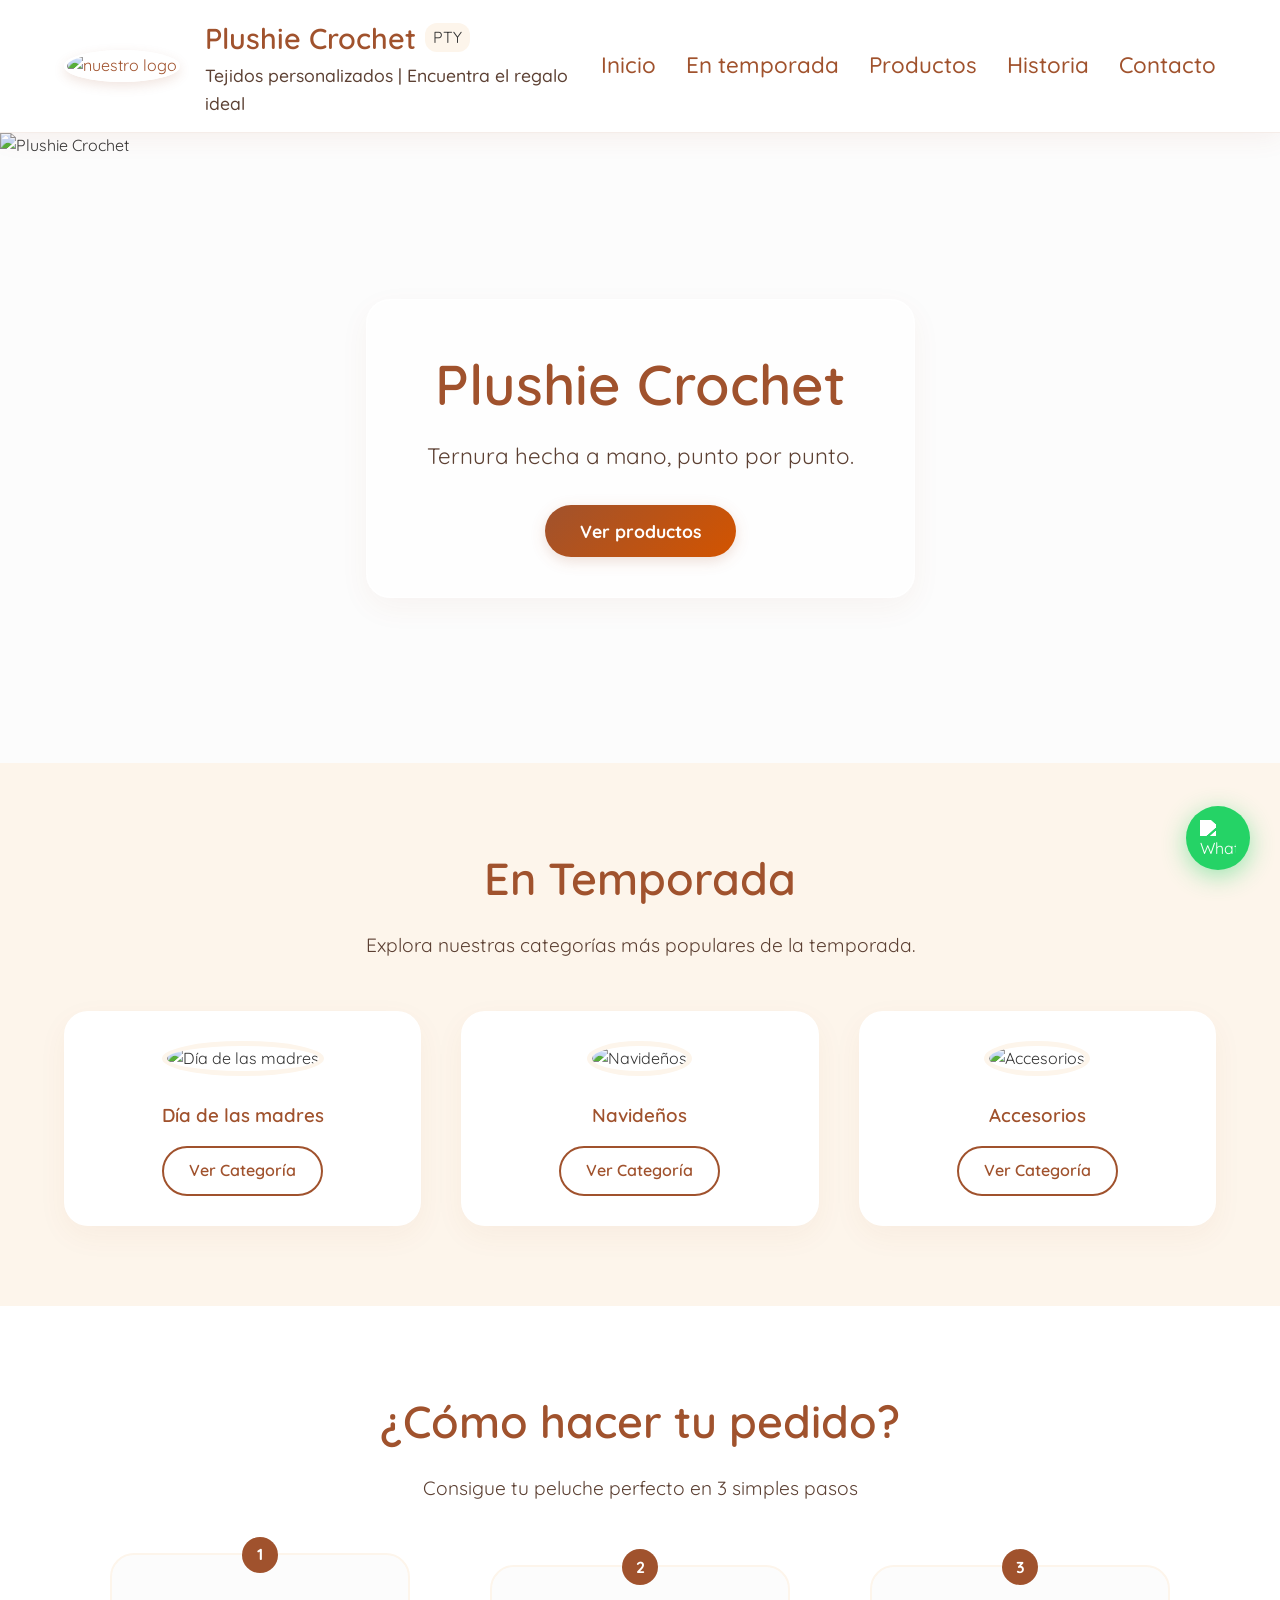
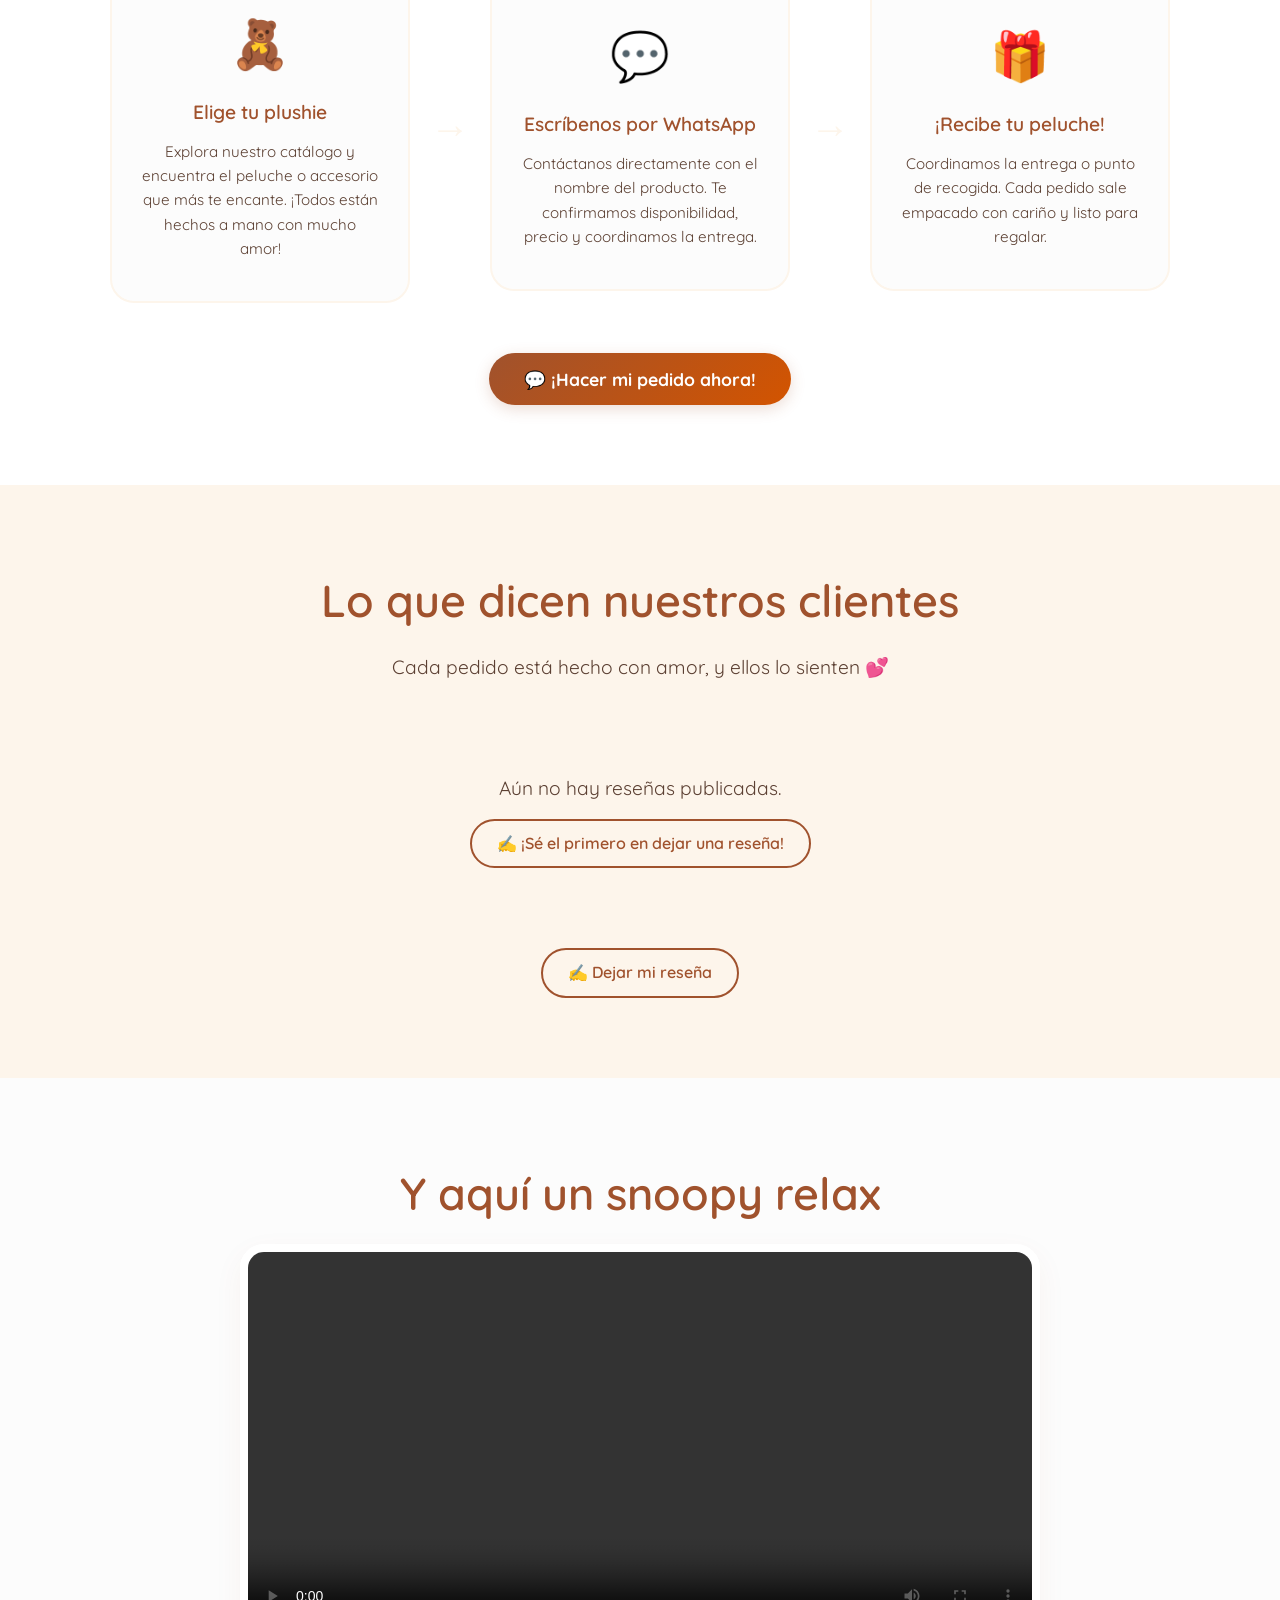
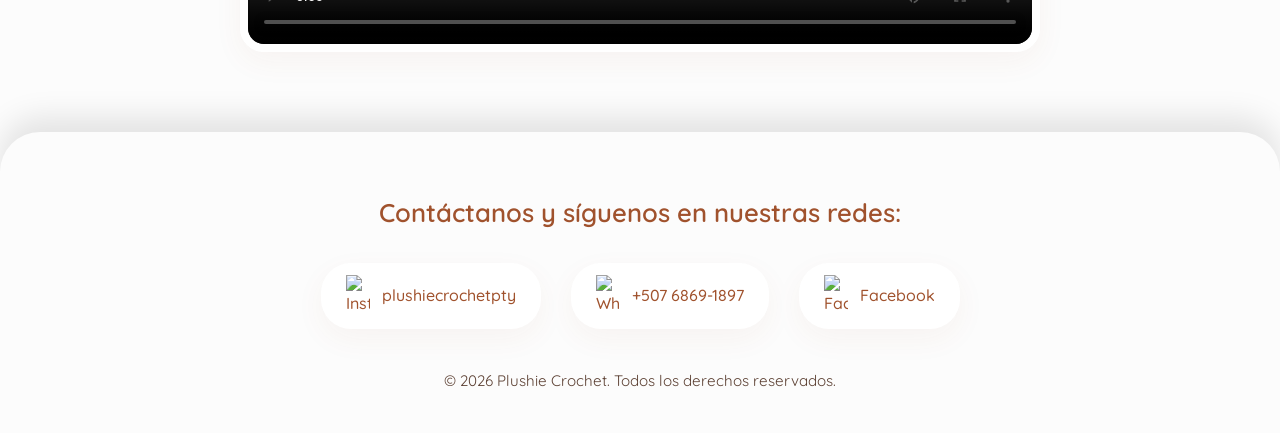
==== index.html @ fe8a3f55 "Add files via upload" ====
<!DOCTYPE html>
<html lang="es">
<head>
  <meta charset="UTF-8">
  <meta name="viewport" content="width=device-width, initial-scale=1.0">
  <title>Home | Plushie Crochet</title>
  <link rel="icon" href="img/logonew.png" type="image/png">
  
  <link rel="preconnect" href="https://fonts.googleapis.com">
  <link rel="preconnect" href="https://fonts.gstatic.com" crossorigin>
  <link href="https://fonts.googleapis.com/css2?family=Poppins:wght@400;500;600;700&display=swap" rel="stylesheet">
  
  <link rel="stylesheet" href="styles.css">
  <script src="components.js"></script>
</head>
<body>
  <script>renderHeader();</script>

  <div class="hero fade-in">
    <img src="img/hero.png" alt="Plushie Crochet" class="hero-img">
    <div class="hero-overlay">
      <h1>Plushie Crochet</h1>
      <p>Ternura hecha a mano, punto por punto.</p>
      <a href="/productos" class="btn-primary">Ver productos</a>
    </div>
  </div>

  <!-- Sección En Temporada -->
  <article class="section section-warm">
    <h2 class="section-title fade-in">En Temporada</h2>
    <p class="section-subtitle fade-in">Explora nuestras categorías más populares de la temporada.</p>

    <div class="category-grid" id="index-temporada-grid">
      <!-- Se cargarán dinámicamente desde productos.json -->
      <div style="text-align:center; padding:20px; color:var(--text-light); grid-column:1/-1;">Cargando temporadas...</div>
    </div>
  </article>

  <!-- ¿Cómo funciona el pedido? -->
  <section class="section how-it-works fade-in">
    <h2 class="section-title">¿Cómo hacer tu pedido?</h2>
    <p class="section-subtitle">Consigue tu peluche perfecto en 3 simples pasos</p>
    <div class="steps-grid">
      <div class="step-card">
        <div class="step-number">1</div>
        <div class="step-icon">🧸</div>
        <h3>Elige tu plushie</h3>
        <p>Explora nuestro catálogo y encuentra el peluche o accesorio que más te encante. ¡Todos están hechos a mano con mucho amor!</p>
      </div>
      <div class="step-connector">→</div>
      <div class="step-card">
        <div class="step-number">2</div>
        <div class="step-icon">💬</div>
        <h3>Escríbenos por WhatsApp</h3>
        <p>Contáctanos directamente con el nombre del producto. Te confirmamos disponibilidad, precio y coordinamos la entrega.</p>
      </div>
      <div class="step-connector">→</div>
      <div class="step-card">
        <div class="step-number">3</div>
        <div class="step-icon">🎁</div>
        <h3>¡Recibe tu peluche!</h3>
        <p>Coordinamos la entrega o punto de recogida. Cada pedido sale empacado con cariño y listo para regalar.</p>
      </div>
    </div>
    <div style="text-align: center; margin-top: 50px;">
      <a href="https://wa.me/50768691897" class="btn-primary" target="_blank" rel="noopener noreferrer">
        💬 ¡Hacer mi pedido ahora!
      </a>
    </div>
  </section>

  <!-- Reseñas de Clientes -->
  <section class="section section-warm fade-in">
    <h2 class="section-title">Lo que dicen nuestros clientes</h2>
    <p class="section-subtitle">Cada pedido está hecho con amor, y ellos lo sienten 💕</p>
    <div class="testimonials-grid" id="testimonials-grid">
      <!-- Se cargan dinámicamente -->
      <div style="text-align:center; color:var(--secondary-color); padding:30px; grid-column:1/-1;">Cargando reseñas...</div>
    </div>
    <div style="text-align:center; margin-top:40px;">
      <a href="/contacto" class="btn-outline">✍️ Dejar mi reseña</a>
    </div>
  </section>

  <section class="section fade-in">
    <h2 class="section-title">Y aquí un snoopy relax</h2>
    <div class="video-container">
      <video src="img/videosnoopy.mp4" controls style="width: 100%; display: block;"></video>
    </div>
  </section>

  <script>renderFooter();</script>

  <script>
    // Cargar reseñas desde la API
    fetch('api_publico.php?action=get_resenas')
      .then(r => r.json())
      .then(res => {
        const grid = document.getElementById('testimonials-grid');
        if (!res.success || res.data.length === 0) {
          grid.innerHTML = `
            <div style="text-align:center; color:var(--secondary-color); padding:30px; grid-column:1/-1;">
              ¡Sé el primero en dejar tu reseña! 
              <a href="/contacto" style="color:var(--primary-color); font-weight:600;">Ir a Contacto →</a>
            </div>`;
          return;
        }
        grid.innerHTML = res.data.map(r => {
          const stars = '⭐'.repeat(r.estrellas);
          const inicial = r.nombre.charAt(0).toUpperCase();
          return `
            <div class="testimonial-card">
              <div class="stars">${stars}</div>
              <p class="testimonial-text">"${r.comentario}"</p>
              <div class="testimonial-author">
                <div class="author-avatar">${inicial}</div>
                <div>
                  <strong>${r.nombre}</strong>
                  <span>${r.fecha || ''}</span>
                </div>
              </div>
            </div>`;
        }).join('');
      })
      .catch(() => {
        document.getElementById('testimonials-grid').innerHTML = `
          <div style="text-align:center; color:var(--secondary-color); padding:40px; grid-column:1/-1;">
            <p style="font-size:1.2rem; margin-bottom:15px;">Aún no hay reseñas publicadas.</p>
            <a href="/contacto" class="btn-outline">✍️ ¡Sé el primero en dejar una reseña!</a>
          </div>`;
      });

    // Cargar categorías En Temporada dinámicamente
    fetch('productos.json')
      .then(r => r.json())
      .then(data => {
        const grid = document.getElementById('index-temporada-grid');
        let visibles = [];
        if (data.categorias_entemporada) {
          visibles = data.categorias_entemporada.filter(cat => cat.mostrar_en_inicio !== false);
        }

        if (visibles.length > 0) {
          grid.innerHTML = visibles.map(cat => `
            <div class="category-card fade-in">
              <img src="${cat.imagen || 'img/navidad.jpg'}" alt="${cat.titulo}" class="category-img">
              <h3 style="margin-bottom: 15px;">${cat.titulo}</h3>
              <a href="/entemporada?season=${cat.id}" class="btn-outline">Ver Categoría</a>
            </div>
          `).join('');
        } else {
          grid.innerHTML = '<div style="text-align:center; padding:20px; color:var(--text-light); grid-column:1/-1;">No hay categorías disponibles por ahora.</div>';
        }
      })
      .catch(err => console.error("Error cargando categorías:", err));
  </script>
</body>
</html>
---- styles.css ----
@import url('https://fonts.googleapis.com/css2?family=Quicksand:wght@400;500;600;700&display=swap');

:root {
  --primary-color: #A0522D;
  --primary-gradient: linear-gradient(135deg, #A0522D 0%, #d35400 100%);
  --secondary-color: #5C4033;
  --bg-main: #fcfcfc;
  --bg-warm: #fdf5eb;
  --bg-card: #ffffff;
  --text-main: #333333;
  --font-main: 'Quicksand', sans-serif;
  --border-radius-lg: 24px;
  --border-radius-md: 16px;
  --shadow-soft: 0 10px 30px rgba(160, 82, 45, 0.05);
  --shadow-hover: 0 15px 40px rgba(160, 82, 45, 0.15);
  --transition-speed: 0.3s;
}

* {
  margin: 0;
  padding: 0;
  box-sizing: border-box;
}

body {
  font-family: var(--font-main);
  background-color: var(--bg-main);
  color: var(--text-main);
  line-height: 1.6;
  overflow-x: hidden;
}

h1, h2, h3, h4, h5, h6 {
  color: var(--primary-color);
  font-weight: 600;
}

a {
  text-decoration: none;
  color: var(--primary-color);
  transition: all var(--transition-speed) ease;
}

a:hover {
  color: var(--secondary-color);
}

/* Animaciones */
@keyframes fadeInUp {
  from { opacity: 0; transform: translateY(20px); }
  to { opacity: 1; transform: translateY(0); }
}

.fade-in {
  animation: fadeInUp 0.8s ease-out forwards;
}

/* Header */
.header {
  display: flex;
  align-items: center;
  padding: 15px 5%;
  background: rgba(255, 255, 255, 0.95);
  backdrop-filter: blur(12px);
  -webkit-backdrop-filter: blur(12px);
  position: sticky;
  top: 0;
  z-index: 1000;
  box-shadow: 0 4px 25px rgba(160, 82, 45, 0.08);
  border-bottom: 1px solid rgba(160, 82, 45, 0.1);
  flex-wrap: wrap;
}

.header-logo {
  width: 90px;
  height: 90px;
  object-fit: cover;
  border-radius: 50%;
  margin-right: 25px;
  box-shadow: 0 4px 12px rgba(160, 82, 45, 0.15);
  border: 3px solid white;
  transition: transform var(--transition-speed) ease, box-shadow var(--transition-speed) ease;
}

.header-logo:hover {
  transform: scale(1.05) rotate(-2deg);
  box-shadow: 0 6px 15px rgba(160, 82, 45, 0.25);
}

.header-text {
  flex: 1;
}

.header-title {
  margin: 0;
  font-size: 1.8rem;
  display: inline-block;
  color: var(--primary-color);
}

.header-subtitle {
  margin: 0;
  font-size: 1rem;
  display: inline-block;
  vertical-align: super;
  background: var(--bg-warm);
  padding: 2px 8px;
  border-radius: 12px;
  margin-left: 5px;
}

.header-desc {
  margin: 0;
  font-size: 1.1rem;
  color: var(--secondary-color);
  font-weight: 500;
}

/* Menu */
.menu-button {
  display: none;
  font-size: 1.8rem;
  background: none;
  border: none;
  color: var(--primary-color);
  cursor: pointer;
}

.nav-links {
  margin-left: auto;
}

.nav-menu {
  display: flex;
  gap: 30px;
}

.nav-menu a {
  font-size: 1.4rem;
  font-weight: 500;
  position: relative;
  padding: 5px 0;
}

.nav-menu a::after {
  content: '';
  position: absolute;
  width: 0;
  height: 2px;
  bottom: 0;
  left: 0;
  background-color: var(--primary-color);
  transition: width 0.3s ease;
}

.nav-menu a:hover::after {
  width: 100%;
}

@media (max-width: 992px) {
  .menu-button { display: block; }
  .nav-links {
    width: 100%;
    display: none;
    padding-top: 15px;
  }
  .nav-links.show { display: block; animation: fadeInUp 0.3s; }
  .nav-menu {
    flex-direction: column;
    gap: 15px;
    align-items: center;
  }
}

/* Hero Section */
.hero {
  position: relative;
  height: 70vh;
  min-height: 500px;
  display: flex;
  align-items: center;
  justify-content: center;
  overflow: hidden;
}

.hero-img {
  position: absolute;
  width: 100%;
  height: 100%;
  object-fit: cover;
  z-index: 1;
}

.hero-overlay {
  position: relative;
  z-index: 2;
  background: rgba(255, 255, 255, 0.75);
  backdrop-filter: blur(12px);
  -webkit-backdrop-filter: blur(12px);
  padding: 40px 60px;
  border-radius: var(--border-radius-lg);
  text-align: center;
  box-shadow: var(--shadow-soft);
  transform: translateY(20px);
  animation: fadeInUp 1s ease forwards;
  border: 1px solid rgba(255,255,255,0.4);
}

.hero-overlay h1 { font-size: 3.5rem; margin-bottom: 10px; }
.hero-overlay p { font-size: 1.4rem; color: var(--secondary-color); margin-bottom: 30px; }

/* Botones */
.btn-primary, .btn {
  display: inline-block;
  padding: 12px 35px;
  background: var(--primary-gradient);
  color: white;
  font-size: 1.1rem;
  font-weight: 700;
  border-radius: 50px;
  border: none;
  cursor: pointer;
  transition: all var(--transition-speed) cubic-bezier(0.25, 0.8, 0.25, 1);
  box-shadow: 0 4px 15px rgba(160, 82, 45, 0.2);
}

.btn-primary:hover, .btn:hover {
  transform: translateY(-4px);
  box-shadow: 0 10px 25px rgba(160, 82, 45, 0.35);
  color: white;
}

.btn-primary:active, .btn:active {
  transform: translateY(1px);
  box-shadow: 0 2px 10px rgba(160, 82, 45, 0.2);
}

.btn-outline {
  display: inline-block;
  padding: 10px 25px;
  border: 2px solid var(--primary-color);
  color: var(--primary-color);
  font-weight: 600;
  border-radius: 50px;
  background: transparent;
  cursor: pointer;
  transition: all var(--transition-speed);
}

.btn-outline:hover {
  background: var(--primary-gradient);
  border-color: transparent;
  color: white;
  transform: translateY(-3px);
  box-shadow: 0 8px 20px rgba(160, 82, 45, 0.2);
}

.btn-outline:active {
  transform: translateY(0);
}

/* Secciones Generales */
.section {
  padding: 80px 5%;
}

.section-wide {
  padding-left: 2%;
  padding-right: 2%;
}

.section-warm {
  background-color: var(--bg-warm);
}

.section-title {
  text-align: center;
  font-size: 2.8rem;
  margin-bottom: 15px;
}

.section-subtitle {
  text-align: center;
  font-size: 1.2rem;
  color: var(--secondary-color);
  margin-bottom: 50px;
  max-width: 700px;
  margin-inline: auto;
}

/* Títulos elegantes para temporadas */
.season-header {
  display: flex;
  align-items: center;
  justify-content: center;
  gap: 15px;
  margin-bottom: 40px;
  margin-top: 20px;
}

.season-header-img {
  width: 60px;
  height: 60px;
  border-radius: 50%;
  object-fit: cover;
  border: 3px solid var(--primary-color);
  box-shadow: 0 4px 10px rgba(0,0,0,0.1);
}

.season-header-title {
  font-size: 2rem;
  color: var(--text-color);
  margin: 0;
  font-weight: 600;
  background: linear-gradient(45deg, var(--primary-color), var(--secondary-color));
  -webkit-background-clip: text;
  background-clip: text;
  -webkit-text-fill-color: transparent;
  text-shadow: 2px 2px 4px rgba(0,0,0,0.05);
}

/* Grid de Categorías (Index) */
.category-grid {
  display: grid;
  grid-template-columns: repeat(auto-fit, minmax(280px, 1fr));
  gap: 40px;
  max-width: 1200px;
  margin: 0 auto;
}

.category-card {
  text-align: center;
  background: var(--bg-card);
  padding: 30px;
  border-radius: var(--border-radius-lg);
  box-shadow: var(--shadow-soft);
  transition: transform var(--transition-speed), box-shadow var(--transition-speed);
}

.category-card:hover {
  transform: translateY(-10px);
  box-shadow: var(--shadow-hover);
}

.category-img {
  width: 220px;
  height: 220px;
  border-radius: 50%;
  object-fit: cover;
  margin-bottom: 25px;
  border: 5px solid var(--bg-warm);
  transition: transform 0.4s ease;
}

.category-card:hover .category-img {
  transform: scale(1.08);
}

/* Video */
.video-container {
  max-width: 800px;
  margin: 0 auto;
  border-radius: var(--border-radius-lg);
  overflow: hidden;
  box-shadow: var(--shadow-soft);
  border: 8px solid white;
}

/* Layout de Productos */
.productos-layout {
  display: flex;
  gap: 40px;
  max-width: 1800px;
  margin: 0 auto;
}

.sidebar {
  flex: 1;
  min-width: 280px;
  background: var(--bg-card);
  padding: 35px;
  border-radius: var(--border-radius-lg);
  box-shadow: var(--shadow-soft);
  position: sticky;
  top: 100px;
  height: fit-content;
}

.sidebar h3 {
  font-size: 1.6rem;
  margin-bottom: 25px;
  padding-bottom: 15px;
  border-bottom: 2px solid var(--bg-warm);
}

.sidebar ul { list-style: none; }
.sidebar li { margin-bottom: 12px; }
.sidebar a {
  display: block;
  padding: 10px 15px;
  border-radius: var(--border-radius-md);
  font-size: 1.1rem;
}
.sidebar a:hover {
  background: var(--bg-warm);
  padding-left: 20px;
}

.main-content {
  flex: 3;
}

.product-section {
  background: var(--bg-card);
  padding: 40px;
  border-radius: var(--border-radius-lg);
  box-shadow: var(--shadow-soft);
  margin-bottom: 40px;
}

.product-section h2 {
  font-size: 2.2rem;
  margin-bottom: 30px;
  padding-bottom: 15px;
  border-bottom: 2px solid var(--bg-warm);
}

.product-grid {
  display: grid;
  grid-template-columns: repeat(auto-fill, minmax(250px, 1fr));
  gap: 20px;
}

.product-card {
  background: var(--bg-main);
  border-radius: var(--border-radius-md);
  overflow: hidden;
  transition: all var(--transition-speed);
  border: 1px solid rgba(0,0,0,0.02);
}

.product-card:hover {
  transform: translateY(-8px);
  box-shadow: var(--shadow-hover);
  background: white;
}

.product-card img {
  width: 100%;
  aspect-ratio: 1 / 1;
  object-fit: cover;
  transition: transform 0.5s ease;
}

.product-card:hover img {
  transform: scale(1.05);
}

.product-info {
  padding: 20px;
  display: flex;
  flex-direction: column;
}

.product-info h4 {
  font-size: 1.3rem;
  margin-bottom: 8px;
}

.product-info p {
  color: var(--secondary-color);
  margin-bottom: 15px;
  font-size: 0.95rem;
}

.product-price {
  font-size: 1.25rem;
  font-weight: 700;
  color: var(--primary-color);
  background: var(--bg-warm);
  padding: 5px 15px;
  border-radius: 20px;
  align-self: flex-start;
}

@media (max-width: 992px) {
  .productos-layout { flex-direction: column; }
  .sidebar { position: static; width: 100%; }
}

/* Contact Form */
.contact-container {
  background: var(--bg-card);
  padding: 50px;
  border-radius: var(--border-radius-lg);
  box-shadow: var(--shadow-soft);
  max-width: 600px;
  margin: 0 auto;
}

.form-group { margin-bottom: 25px; text-align: left; }
.form-group label {
  display: block;
  font-weight: 500;
  margin-bottom: 8px;
  color: var(--secondary-color);
}

.form-group input, .form-group textarea {
  width: 100%;
  padding: 15px;
  border: 2px solid var(--bg-warm);
  border-radius: var(--border-radius-md);
  background: var(--bg-main);
  font-family: inherit;
  font-size: 1rem;
  transition: all 0.3s ease;
}

.form-group input:focus, .form-group textarea:focus {
  outline: none;
  border-color: var(--primary-color);
  background: white;
  box-shadow: 0 0 0 4px rgba(160, 82, 45, 0.1);
}

.form-group textarea { height: 150px; resize: vertical; }

/* Footer */
.footer {
  background: url('img/hero.png') no-repeat center center/cover;
  position: relative;
  text-align: center;
  color: var(--primary-color);
  border-radius: 40px 40px 0 0;
  box-shadow: 0 -15px 30px rgba(0,0,0,0.1);
}

.footer-overlay {
  background: transparent;
  padding: 60px 20px 40px;
  width: 100%;
  height: 100%;
}

.footer h4 {
  font-size: 1.6rem;
  margin-bottom: 30px;
}

.social-links {
  display: flex;
  justify-content: center;
  gap: 30px;
  flex-wrap: wrap;
  margin-bottom: 40px;
}

.social-link {
  display: flex;
  align-items: center;
  background: white;
  padding: 12px 25px;
  border-radius: 30px;
  font-weight: 500;
  box-shadow: var(--shadow-soft);
  transition: all var(--transition-speed);
}

.social-link:hover {
  transform: translateY(-5px);
  box-shadow: var(--shadow-hover);
}

.social-link img {
  width: 24px;
  object-fit: contain;
  margin-right: 12px;
}

/* ¿Cómo funciona? */
.how-it-works {
  background: white;
}

.steps-grid {
  display: flex;
  align-items: center;
  justify-content: center;
  gap: 20px;
  max-width: 1100px;
  margin: 0 auto;
  flex-wrap: wrap;
}

.step-card {
  background: var(--bg-main);
  border-radius: var(--border-radius-lg);
  padding: 40px 30px;
  text-align: center;
  flex: 1;
  min-width: 240px;
  max-width: 300px;
  position: relative;
  transition: transform var(--transition-speed), box-shadow var(--transition-speed);
  border: 2px solid var(--bg-warm);
}

.step-card:hover {
  transform: translateY(-8px);
  box-shadow: var(--shadow-hover);
  border-color: var(--primary-color);
}

.step-number {
  position: absolute;
  top: -18px;
  left: 50%;
  transform: translateX(-50%);
  background: var(--primary-color);
  color: white;
  width: 36px;
  height: 36px;
  border-radius: 50%;
  display: flex;
  align-items: center;
  justify-content: center;
  font-weight: 700;
  font-size: 1rem;
}

.step-icon {
  font-size: 3rem;
  margin-bottom: 15px;
  margin-top: 10px;
}

.step-card h3 {
  font-size: 1.2rem;
  margin-bottom: 12px;
  color: var(--primary-color);
}

.step-card p {
  font-size: 0.95rem;
  color: var(--secondary-color);
  line-height: 1.6;
}

.step-connector {
  font-size: 2.5rem;
  color: var(--bg-warm);
  font-weight: 300;
  flex-shrink: 0;
}

@media (max-width: 768px) {
  .step-connector { transform: rotate(90deg); }
  .steps-grid { flex-direction: column; align-items: center; }
}

/* Reseñas / Testimonios */
.testimonials-grid {
  display: grid;
  grid-template-columns: repeat(auto-fit, minmax(280px, 1fr));
  gap: 30px;
  max-width: 1100px;
  margin: 0 auto;
}

.testimonial-card {
  background: white;
  border-radius: var(--border-radius-lg);
  padding: 35px 30px;
  box-shadow: var(--shadow-soft);
  transition: transform var(--transition-speed), box-shadow var(--transition-speed);
  position: relative;
}

.testimonial-card::before {
  content: '"';
  position: absolute;
  top: 15px;
  left: 25px;
  font-size: 5rem;
  color: var(--bg-warm);
  font-family: Georgia, serif;
  line-height: 1;
}

.testimonial-card:hover {
  transform: translateY(-6px);
  box-shadow: var(--shadow-hover);
}

.stars {
  font-size: 1.2rem;
  margin-bottom: 15px;
  letter-spacing: 2px;
}

.testimonial-text {
  font-size: 1rem;
  color: var(--text-main);
  line-height: 1.7;
  margin-bottom: 25px;
  font-style: italic;
  padding-top: 20px;
}

.testimonial-author {
  display: flex;
  align-items: center;
  gap: 15px;
}

.author-avatar {
  width: 48px;
  height: 48px;
  border-radius: 50%;
  background: var(--primary-color);
  color: white;
  display: flex;
  align-items: center;
  justify-content: center;
  font-size: 1.3rem;
  font-weight: 700;
  flex-shrink: 0;
}

.testimonial-author strong {
  display: block;
  color: var(--primary-color);
  font-size: 1rem;
}

.testimonial-author span {
  font-size: 0.85rem;
  color: var(--secondary-color);
}

/* Botón flotante de WhatsApp */
.whatsapp-float {
  position: fixed;
  bottom: 30px;
  right: 30px;
  z-index: 9999;
  width: 64px;
  height: 64px;
  background: #25D366;
  border-radius: 50%;
  display: flex;
  align-items: center;
  justify-content: center;
  box-shadow: 0 6px 25px rgba(37, 211, 102, 0.45);
  transition: all 0.3s ease;
  animation: pulse-wa 2s infinite;
}

.whatsapp-float:hover {
  transform: scale(1.15);
  box-shadow: 0 10px 35px rgba(37, 211, 102, 0.6);
}

.whatsapp-float img {
  width: 36px;
  height: 36px;
  filter: brightness(0) invert(1);
}

@keyframes pulse-wa {
  0% { box-shadow: 0 0 0 0 rgba(37, 211, 102, 0.5); }
  70% { box-shadow: 0 0 0 15px rgba(37, 211, 102, 0); }
  100% { box-shadow: 0 0 0 0 rgba(37, 211, 102, 0); }
}

/* Lightbox */
.lightbox-overlay {
  position: fixed;
  top: 0;
  left: 0;
  width: 100vw;
  height: 100vh;
  background: rgba(0, 0, 0, 0.85);
  backdrop-filter: blur(5px);
  z-index: 9999;
  display: flex;
  align-items: center;
  justify-content: center;
  opacity: 0;
  pointer-events: none;
  transition: opacity 0.3s ease;
}

.lightbox-overlay.active {
  opacity: 1;
  pointer-events: all;
}

.lightbox-overlay img {
  max-width: 90%;
  max-height: 90%;
  border-radius: 25px;
  box-shadow: 0 10px 40px rgba(0,0,0,0.5);
  transform: scale(0.95);
  transition: transform 0.3s ease;
}

.lightbox-overlay.active img {
  transform: scale(1);
}

.lightbox-close {
  position: absolute;
  top: 30px;
  right: 40px;
  color: white;
  font-size: 3rem;
  cursor: pointer;
  user-select: none;
  transition: color 0.2s;
}

.lightbox-close:hover {
  color: var(--primary-color);
}
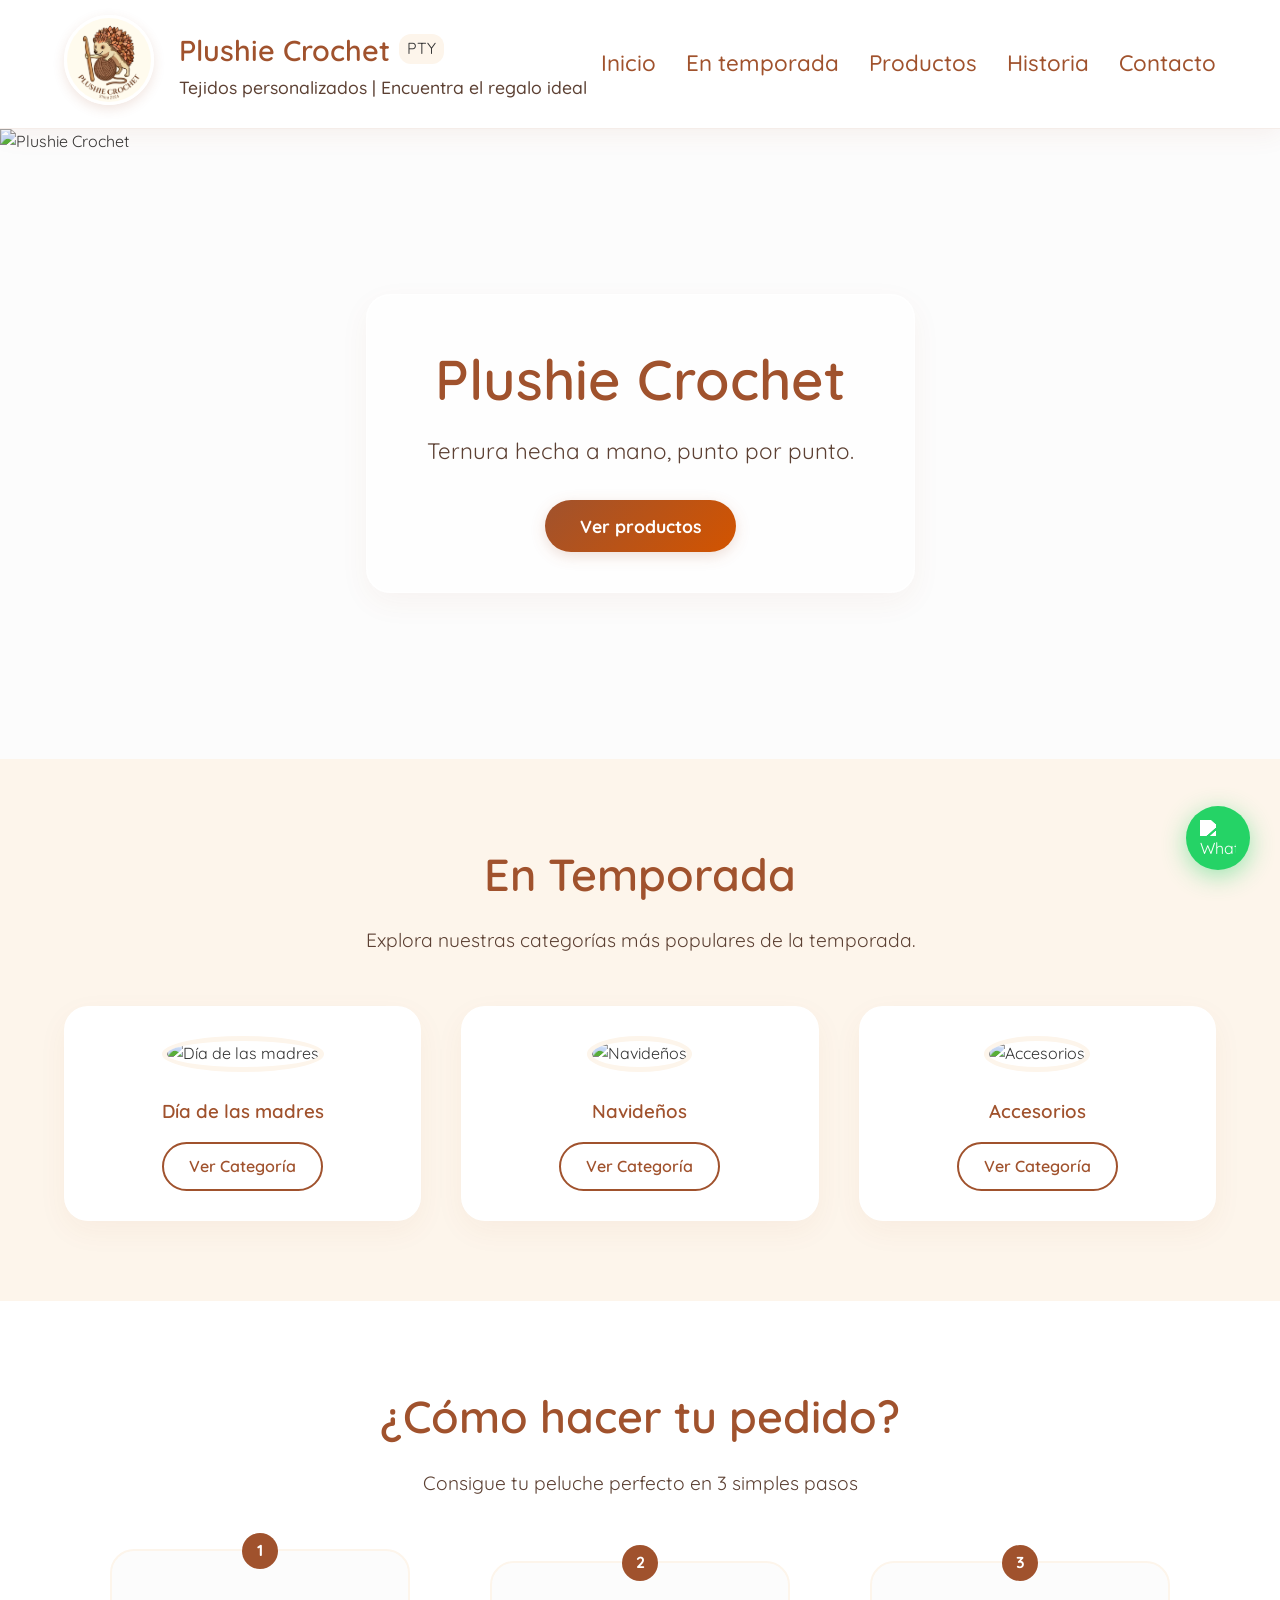
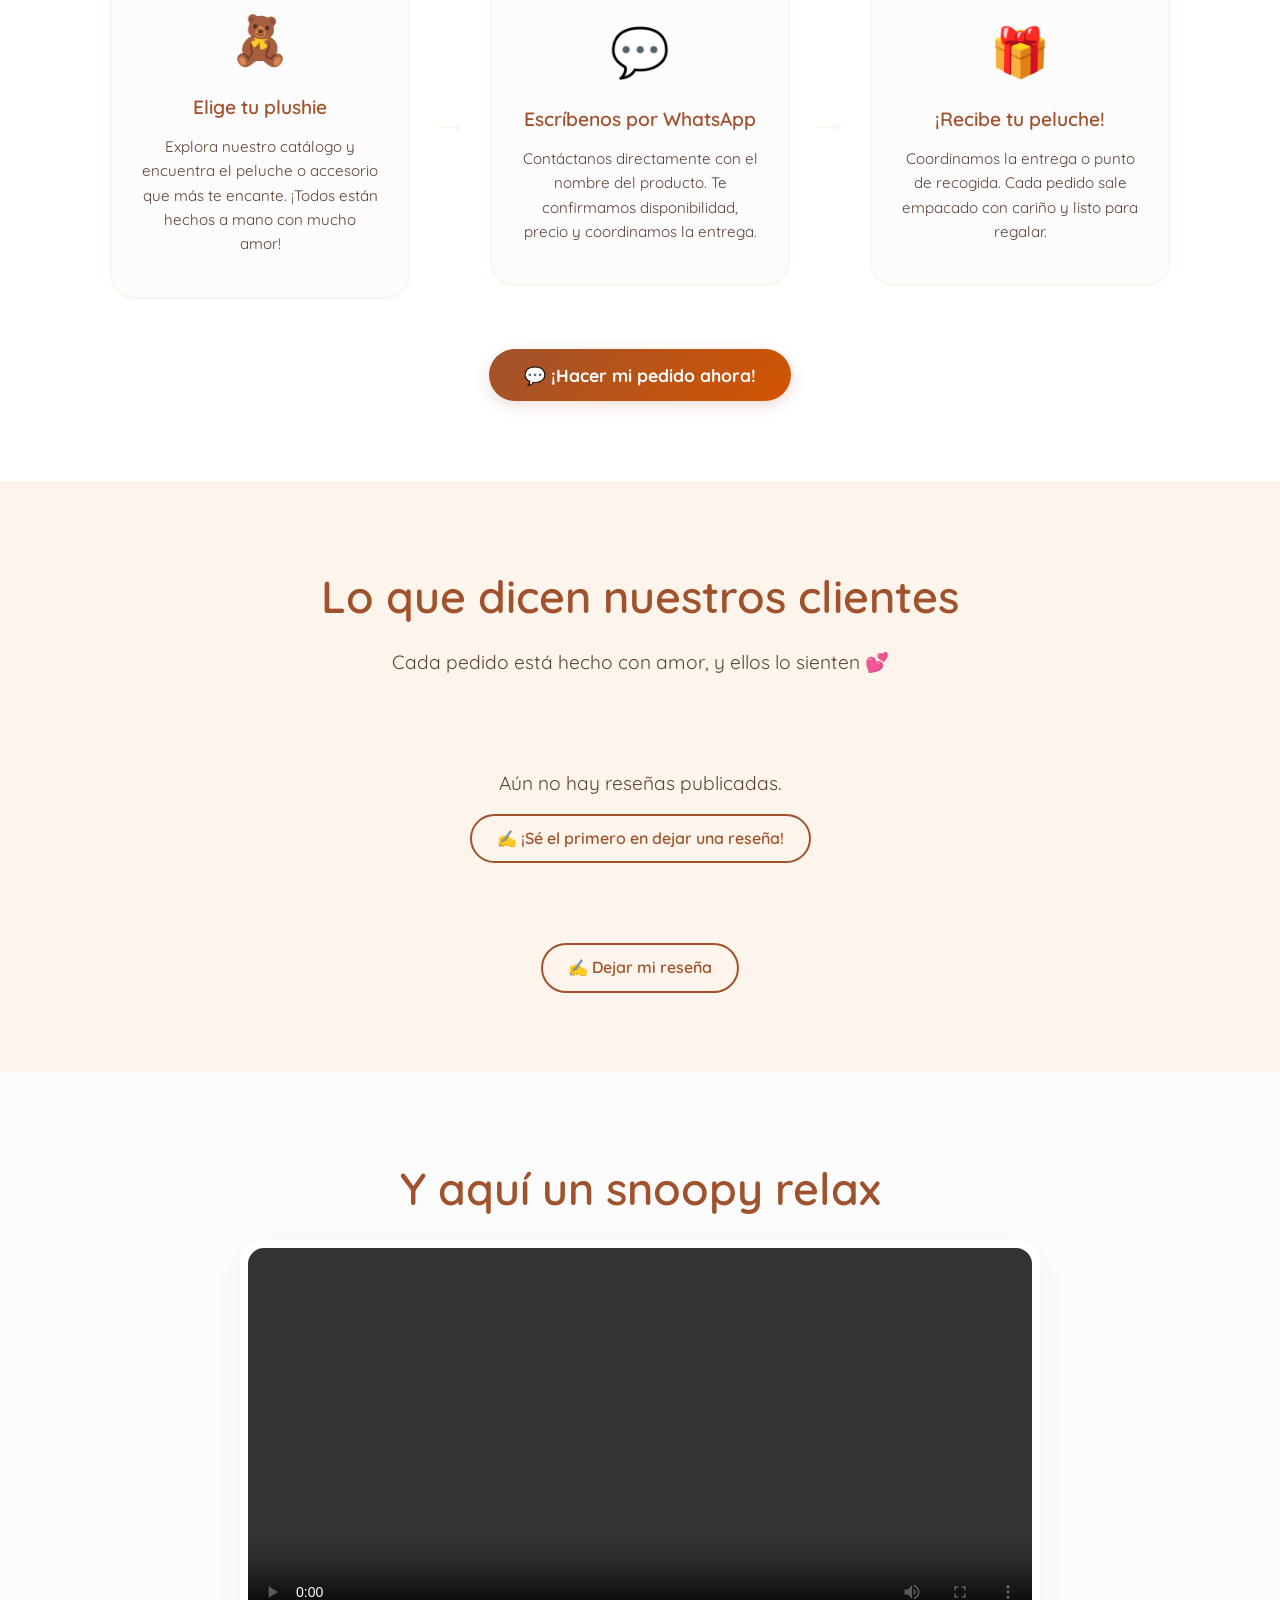
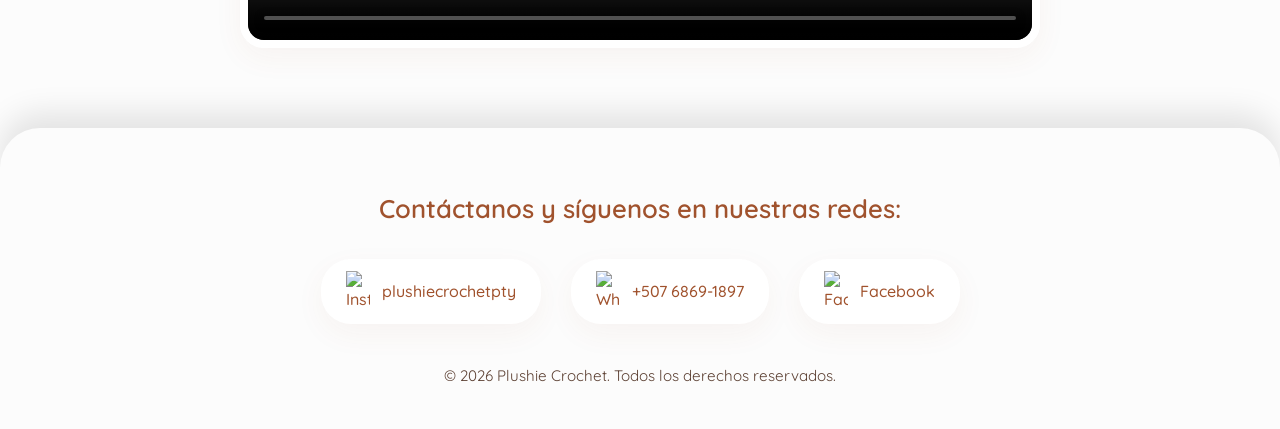
==== commit f68b77ee: "Agregar imágenes" ====
--- a/index.html
+++ b/index.html
@@ -1,158 +1,158 @@
-<!DOCTYPE html>
-<html lang="es">
-<head>
-  <meta charset="UTF-8">
-  <meta name="viewport" content="width=device-width, initial-scale=1.0">
-  <title>Home | Plushie Crochet</title>
-  <link rel="icon" href="img/logonew.png" type="image/png">
-  
-  <link rel="preconnect" href="https://fonts.googleapis.com">
-  <link rel="preconnect" href="https://fonts.gstatic.com" crossorigin>
-  <link href="https://fonts.googleapis.com/css2?family=Poppins:wght@400;500;600;700&display=swap" rel="stylesheet">
-  
-  <link rel="stylesheet" href="styles.css">
-  <script src="components.js"></script>
-</head>
-<body>
-  <script>renderHeader();</script>
-
-  <div class="hero fade-in">
-    <img src="img/hero.png" alt="Plushie Crochet" class="hero-img">
-    <div class="hero-overlay">
-      <h1>Plushie Crochet</h1>
-      <p>Ternura hecha a mano, punto por punto.</p>
-      <a href="/productos" class="btn-primary">Ver productos</a>
-    </div>
-  </div>
-
-  <!-- Sección En Temporada -->
-  <article class="section section-warm">
-    <h2 class="section-title fade-in">En Temporada</h2>
-    <p class="section-subtitle fade-in">Explora nuestras categorías más populares de la temporada.</p>
-
-    <div class="category-grid" id="index-temporada-grid">
-      <!-- Se cargarán dinámicamente desde productos.json -->
-      <div style="text-align:center; padding:20px; color:var(--text-light); grid-column:1/-1;">Cargando temporadas...</div>
-    </div>
-  </article>
-
-  <!-- ¿Cómo funciona el pedido? -->
-  <section class="section how-it-works fade-in">
-    <h2 class="section-title">¿Cómo hacer tu pedido?</h2>
-    <p class="section-subtitle">Consigue tu peluche perfecto en 3 simples pasos</p>
-    <div class="steps-grid">
-      <div class="step-card">
-        <div class="step-number">1</div>
-        <div class="step-icon">🧸</div>
-        <h3>Elige tu plushie</h3>
-        <p>Explora nuestro catálogo y encuentra el peluche o accesorio que más te encante. ¡Todos están hechos a mano con mucho amor!</p>
-      </div>
-      <div class="step-connector">→</div>
-      <div class="step-card">
-        <div class="step-number">2</div>
-        <div class="step-icon">💬</div>
-        <h3>Escríbenos por WhatsApp</h3>
-        <p>Contáctanos directamente con el nombre del producto. Te confirmamos disponibilidad, precio y coordinamos la entrega.</p>
-      </div>
-      <div class="step-connector">→</div>
-      <div class="step-card">
-        <div class="step-number">3</div>
-        <div class="step-icon">🎁</div>
-        <h3>¡Recibe tu peluche!</h3>
-        <p>Coordinamos la entrega o punto de recogida. Cada pedido sale empacado con cariño y listo para regalar.</p>
-      </div>
-    </div>
-    <div style="text-align: center; margin-top: 50px;">
-      <a href="https://wa.me/50768691897" class="btn-primary" target="_blank" rel="noopener noreferrer">
-        💬 ¡Hacer mi pedido ahora!
-      </a>
-    </div>
-  </section>
-
-  <!-- Reseñas de Clientes -->
-  <section class="section section-warm fade-in">
-    <h2 class="section-title">Lo que dicen nuestros clientes</h2>
-    <p class="section-subtitle">Cada pedido está hecho con amor, y ellos lo sienten 💕</p>
-    <div class="testimonials-grid" id="testimonials-grid">
-      <!-- Se cargan dinámicamente -->
-      <div style="text-align:center; color:var(--secondary-color); padding:30px; grid-column:1/-1;">Cargando reseñas...</div>
-    </div>
-    <div style="text-align:center; margin-top:40px;">
-      <a href="/contacto" class="btn-outline">✍️ Dejar mi reseña</a>
-    </div>
-  </section>
-
-  <section class="section fade-in">
-    <h2 class="section-title">Y aquí un snoopy relax</h2>
-    <div class="video-container">
-      <video src="img/videosnoopy.mp4" controls style="width: 100%; display: block;"></video>
-    </div>
-  </section>
-
-  <script>renderFooter();</script>
-
-  <script>
-    // Cargar reseñas desde la API
-    fetch('api_publico.php?action=get_resenas')
-      .then(r => r.json())
-      .then(res => {
-        const grid = document.getElementById('testimonials-grid');
-        if (!res.success || res.data.length === 0) {
-          grid.innerHTML = `
-            <div style="text-align:center; color:var(--secondary-color); padding:30px; grid-column:1/-1;">
-              ¡Sé el primero en dejar tu reseña! 
-              <a href="/contacto" style="color:var(--primary-color); font-weight:600;">Ir a Contacto →</a>
-            </div>`;
-          return;
-        }
-        grid.innerHTML = res.data.map(r => {
-          const stars = '⭐'.repeat(r.estrellas);
-          const inicial = r.nombre.charAt(0).toUpperCase();
-          return `
-            <div class="testimonial-card">
-              <div class="stars">${stars}</div>
-              <p class="testimonial-text">"${r.comentario}"</p>
-              <div class="testimonial-author">
-                <div class="author-avatar">${inicial}</div>
-                <div>
-                  <strong>${r.nombre}</strong>
-                  <span>${r.fecha || ''}</span>
-                </div>
-              </div>
-            </div>`;
-        }).join('');
-      })
-      .catch(() => {
-        document.getElementById('testimonials-grid').innerHTML = `
-          <div style="text-align:center; color:var(--secondary-color); padding:40px; grid-column:1/-1;">
-            <p style="font-size:1.2rem; margin-bottom:15px;">Aún no hay reseñas publicadas.</p>
-            <a href="/contacto" class="btn-outline">✍️ ¡Sé el primero en dejar una reseña!</a>
-          </div>`;
-      });
-
-    // Cargar categorías En Temporada dinámicamente
-    fetch('productos.json')
-      .then(r => r.json())
-      .then(data => {
-        const grid = document.getElementById('index-temporada-grid');
-        let visibles = [];
-        if (data.categorias_entemporada) {
-          visibles = data.categorias_entemporada.filter(cat => cat.mostrar_en_inicio !== false);
-        }
-
-        if (visibles.length > 0) {
-          grid.innerHTML = visibles.map(cat => `
-            <div class="category-card fade-in">
-              <img src="${cat.imagen || 'img/navidad.jpg'}" alt="${cat.titulo}" class="category-img">
-              <h3 style="margin-bottom: 15px;">${cat.titulo}</h3>
-              <a href="/entemporada?season=${cat.id}" class="btn-outline">Ver Categoría</a>
-            </div>
-          `).join('');
-        } else {
-          grid.innerHTML = '<div style="text-align:center; padding:20px; color:var(--text-light); grid-column:1/-1;">No hay categorías disponibles por ahora.</div>';
-        }
-      })
-      .catch(err => console.error("Error cargando categorías:", err));
-  </script>
-</body>
+<!DOCTYPE html>
+<html lang="es">
+<head>
+  <meta charset="UTF-8">
+  <meta name="viewport" content="width=device-width, initial-scale=1.0">
+  <title>Home | Plushie Crochet</title>
+  <link rel="icon" href="img/logonew.png" type="image/png">
+  
+  <link rel="preconnect" href="https://fonts.googleapis.com">
+  <link rel="preconnect" href="https://fonts.gstatic.com" crossorigin>
+  <link href="https://fonts.googleapis.com/css2?family=Poppins:wght@400;500;600;700&display=swap" rel="stylesheet">
+  
+  <link rel="stylesheet" href="styles.css">
+  <script src="components.js"></script>
+</head>
+<body>
+  <script>renderHeader();</script>
+
+  <div class="hero fade-in">
+    <img src="img/hero.png" alt="Plushie Crochet" class="hero-img">
+    <div class="hero-overlay">
+      <h1>Plushie Crochet</h1>
+      <p>Ternura hecha a mano, punto por punto.</p>
+      <a href="/productos" class="btn-primary">Ver productos</a>
+    </div>
+  </div>
+
+  <!-- Sección En Temporada -->
+  <article class="section section-warm">
+    <h2 class="section-title fade-in">En Temporada</h2>
+    <p class="section-subtitle fade-in">Explora nuestras categorías más populares de la temporada.</p>
+
+    <div class="category-grid" id="index-temporada-grid">
+      <!-- Se cargarán dinámicamente desde productos.json -->
+      <div style="text-align:center; padding:20px; color:var(--text-light); grid-column:1/-1;">Cargando temporadas...</div>
+    </div>
+  </article>
+
+  <!-- ¿Cómo funciona el pedido? -->
+  <section class="section how-it-works fade-in">
+    <h2 class="section-title">¿Cómo hacer tu pedido?</h2>
+    <p class="section-subtitle">Consigue tu peluche perfecto en 3 simples pasos</p>
+    <div class="steps-grid">
+      <div class="step-card">
+        <div class="step-number">1</div>
+        <div class="step-icon">🧸</div>
+        <h3>Elige tu plushie</h3>
+        <p>Explora nuestro catálogo y encuentra el peluche o accesorio que más te encante. ¡Todos están hechos a mano con mucho amor!</p>
+      </div>
+      <div class="step-connector">→</div>
+      <div class="step-card">
+        <div class="step-number">2</div>
+        <div class="step-icon">💬</div>
+        <h3>Escríbenos por WhatsApp</h3>
+        <p>Contáctanos directamente con el nombre del producto. Te confirmamos disponibilidad, precio y coordinamos la entrega.</p>
+      </div>
+      <div class="step-connector">→</div>
+      <div class="step-card">
+        <div class="step-number">3</div>
+        <div class="step-icon">🎁</div>
+        <h3>¡Recibe tu peluche!</h3>
+        <p>Coordinamos la entrega o punto de recogida. Cada pedido sale empacado con cariño y listo para regalar.</p>
+      </div>
+    </div>
+    <div style="text-align: center; margin-top: 50px;">
+      <a href="https://wa.me/50768691897" class="btn-primary" target="_blank" rel="noopener noreferrer">
+        💬 ¡Hacer mi pedido ahora!
+      </a>
+    </div>
+  </section>
+
+  <!-- Reseñas de Clientes -->
+  <section class="section section-warm fade-in">
+    <h2 class="section-title">Lo que dicen nuestros clientes</h2>
+    <p class="section-subtitle">Cada pedido está hecho con amor, y ellos lo sienten 💕</p>
+    <div class="testimonials-grid" id="testimonials-grid">
+      <!-- Se cargan dinámicamente -->
+      <div style="text-align:center; color:var(--secondary-color); padding:30px; grid-column:1/-1;">Cargando reseñas...</div>
+    </div>
+    <div style="text-align:center; margin-top:40px;">
+      <a href="/contacto" class="btn-outline">✍️ Dejar mi reseña</a>
+    </div>
+  </section>
+
+  <section class="section fade-in">
+    <h2 class="section-title">Y aquí un snoopy relax</h2>
+    <div class="video-container">
+      <video src="img/videosnoopy.mp4" controls style="width: 100%; display: block;"></video>
+    </div>
+  </section>
+
+  <script>renderFooter();</script>
+
+  <script>
+    // Cargar reseñas desde la API
+    fetch('api_publico.php?action=get_resenas')
+      .then(r => r.json())
+      .then(res => {
+        const grid = document.getElementById('testimonials-grid');
+        if (!res.success || res.data.length === 0) {
+          grid.innerHTML = `
+            <div style="text-align:center; color:var(--secondary-color); padding:30px; grid-column:1/-1;">
+              ¡Sé el primero en dejar tu reseña! 
+              <a href="/contacto" style="color:var(--primary-color); font-weight:600;">Ir a Contacto →</a>
+            </div>`;
+          return;
+        }
+        grid.innerHTML = res.data.map(r => {
+          const stars = '⭐'.repeat(r.estrellas);
+          const inicial = r.nombre.charAt(0).toUpperCase();
+          return `
+            <div class="testimonial-card">
+              <div class="stars">${stars}</div>
+              <p class="testimonial-text">"${r.comentario}"</p>
+              <div class="testimonial-author">
+                <div class="author-avatar">${inicial}</div>
+                <div>
+                  <strong>${r.nombre}</strong>
+                  <span>${r.fecha || ''}</span>
+                </div>
+              </div>
+            </div>`;
+        }).join('');
+      })
+      .catch(() => {
+        document.getElementById('testimonials-grid').innerHTML = `
+          <div style="text-align:center; color:var(--secondary-color); padding:40px; grid-column:1/-1;">
+            <p style="font-size:1.2rem; margin-bottom:15px;">Aún no hay reseñas publicadas.</p>
+            <a href="/contacto" class="btn-outline">✍️ ¡Sé el primero en dejar una reseña!</a>
+          </div>`;
+      });
+
+    // Cargar categorías En Temporada dinámicamente
+    fetch('productos.json')
+      .then(r => r.json())
+      .then(data => {
+        const grid = document.getElementById('index-temporada-grid');
+        let visibles = [];
+        if (data.categorias_entemporada) {
+          visibles = data.categorias_entemporada.filter(cat => cat.mostrar_en_inicio !== false);
+        }
+
+        if (visibles.length > 0) {
+          grid.innerHTML = visibles.map(cat => `
+            <div class="category-card fade-in">
+              <img src="${cat.imagen || 'img/navidad.jpg'}" alt="${cat.titulo}" class="category-img">
+              <h3 style="margin-bottom: 15px;">${cat.titulo}</h3>
+              <a href="/entemporada?season=${cat.id}" class="btn-outline">Ver Categoría</a>
+            </div>
+          `).join('');
+        } else {
+          grid.innerHTML = '<div style="text-align:center; padding:20px; color:var(--text-light); grid-column:1/-1;">No hay categorías disponibles por ahora.</div>';
+        }
+      })
+      .catch(err => console.error("Error cargando categorías:", err));
+  </script>
+</body>
 </html>
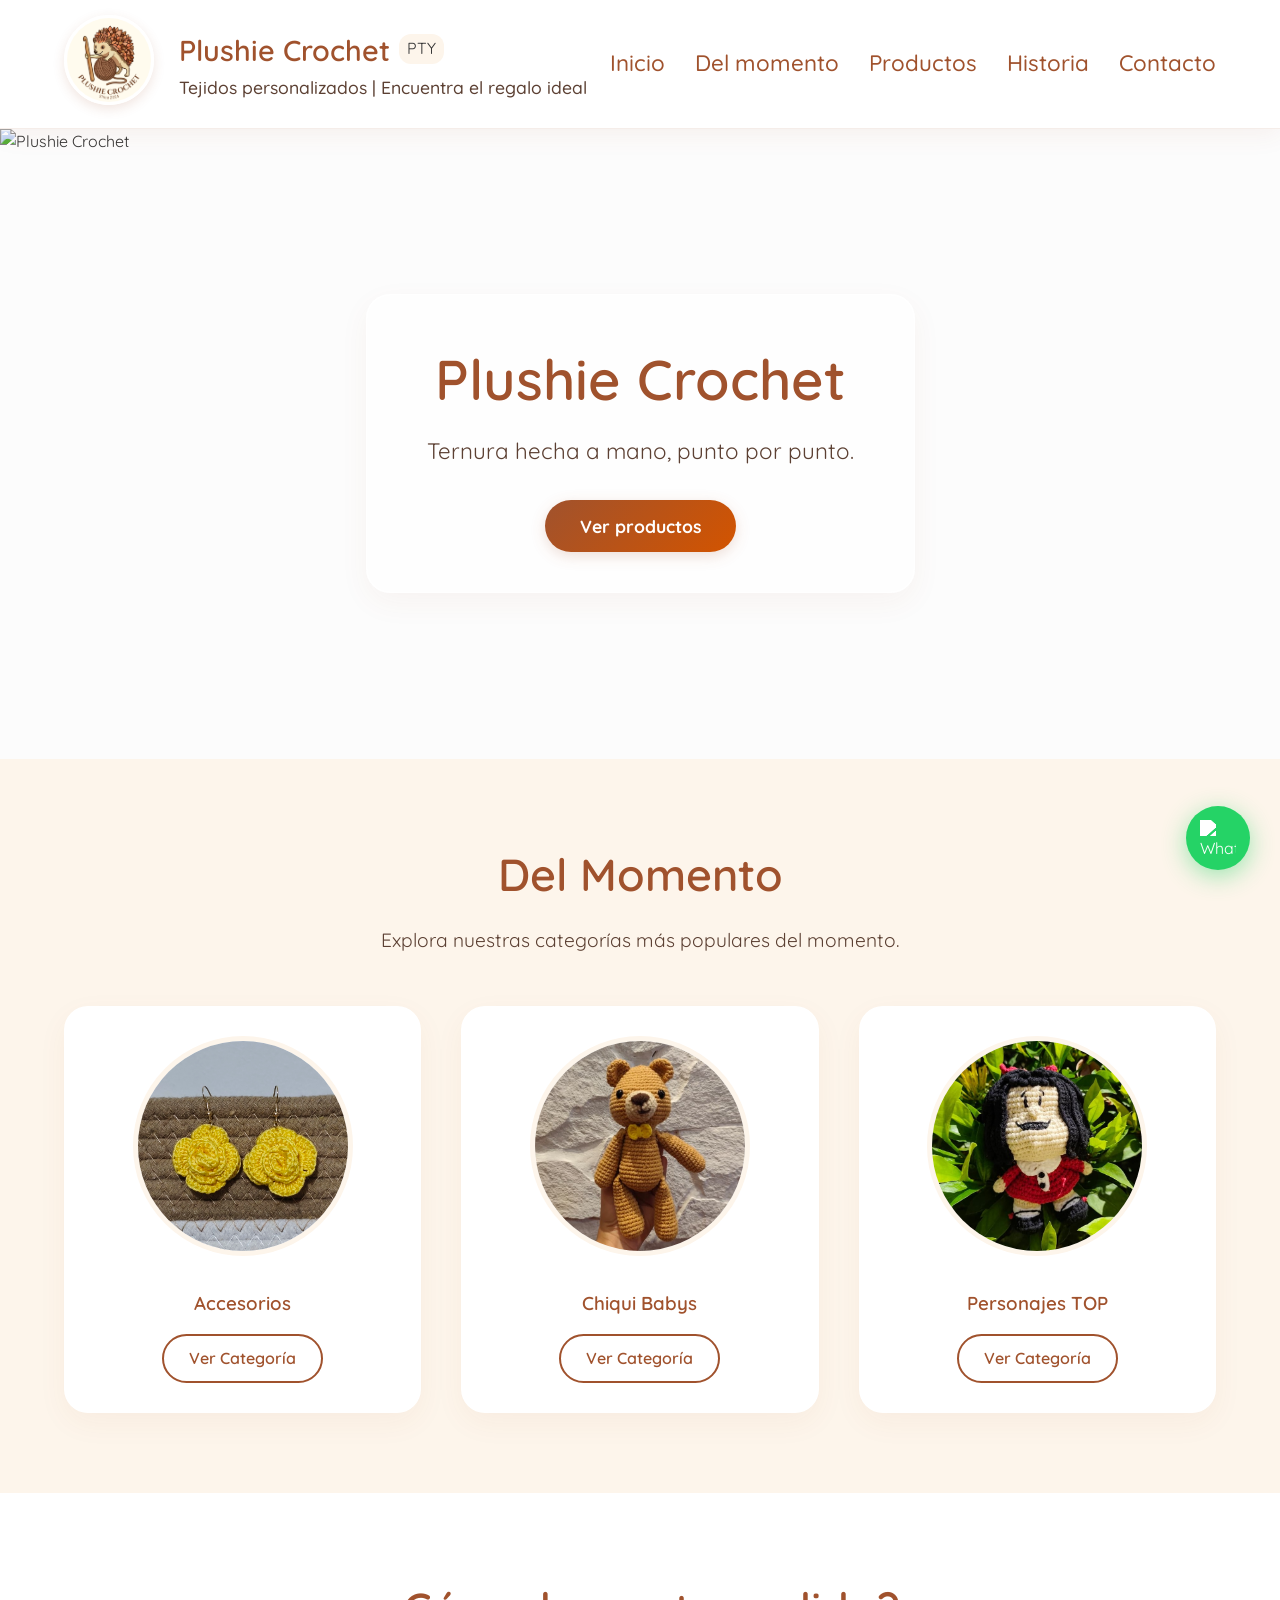
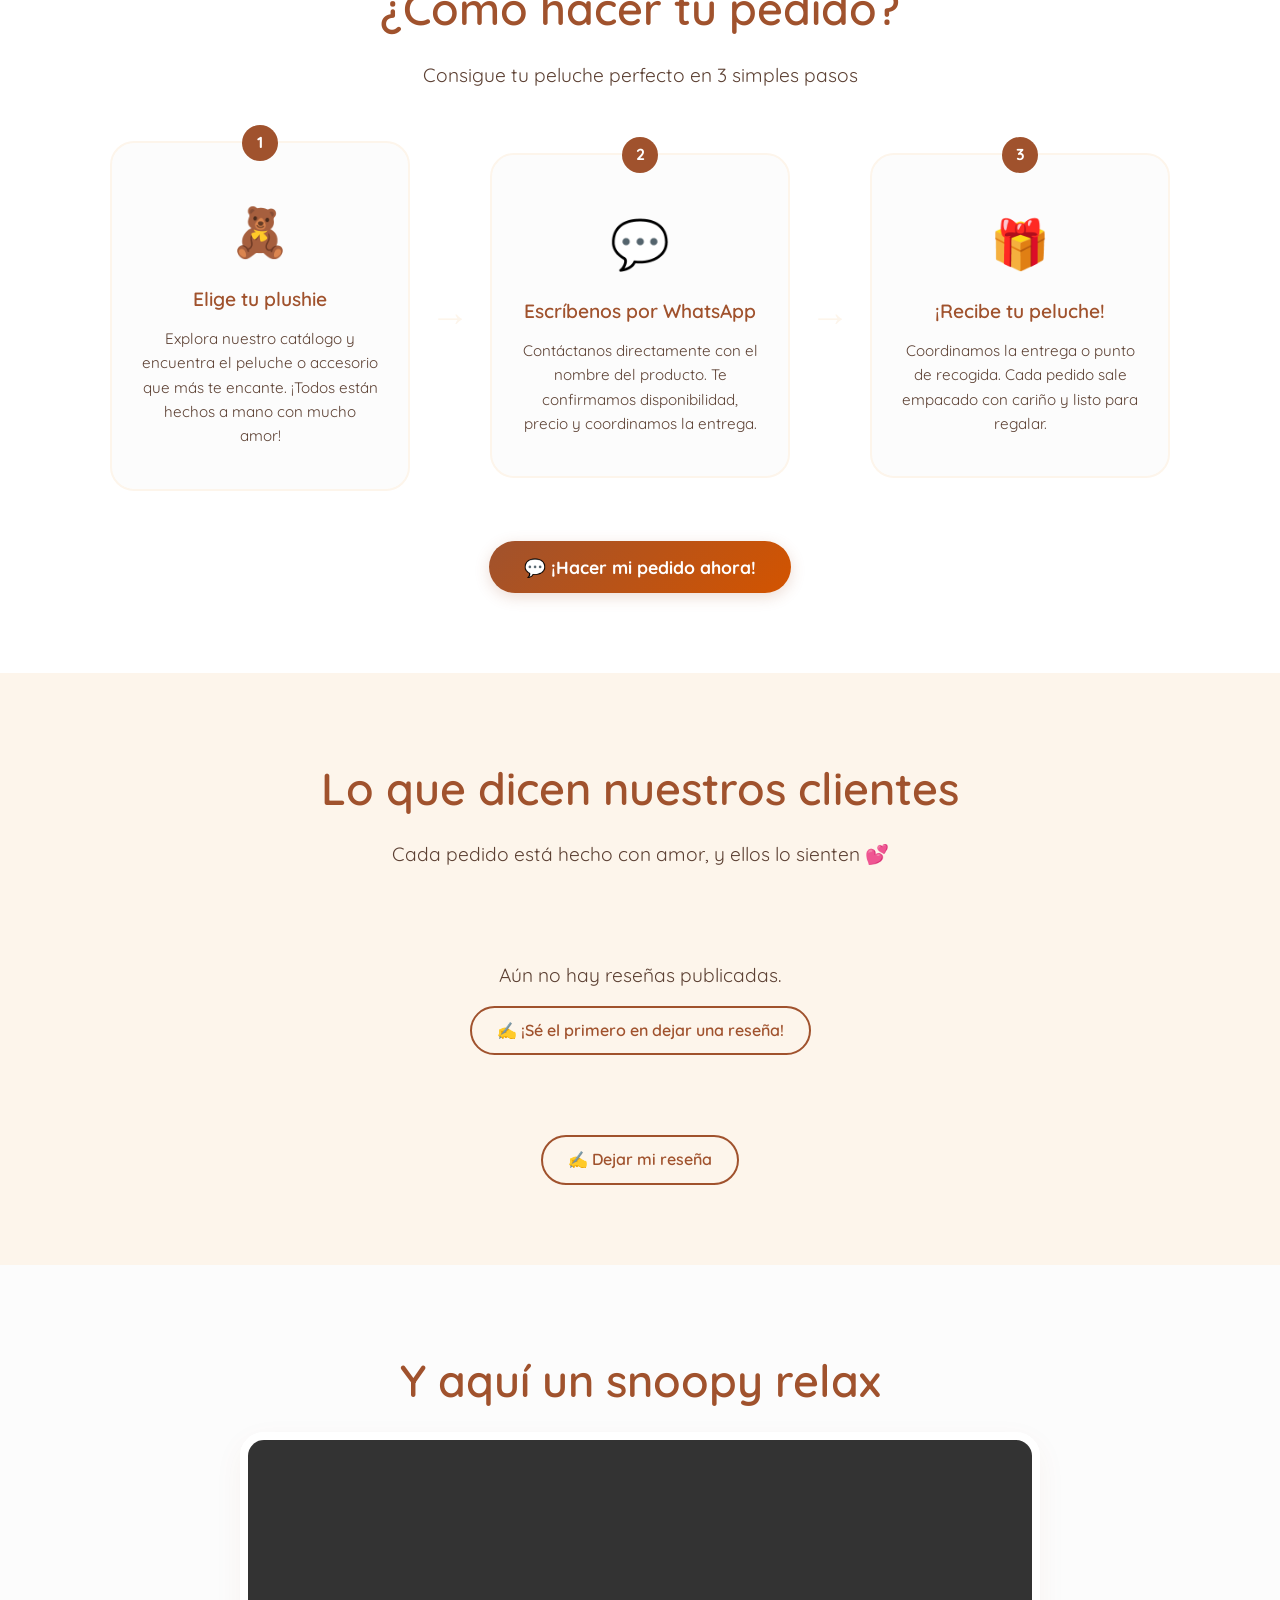
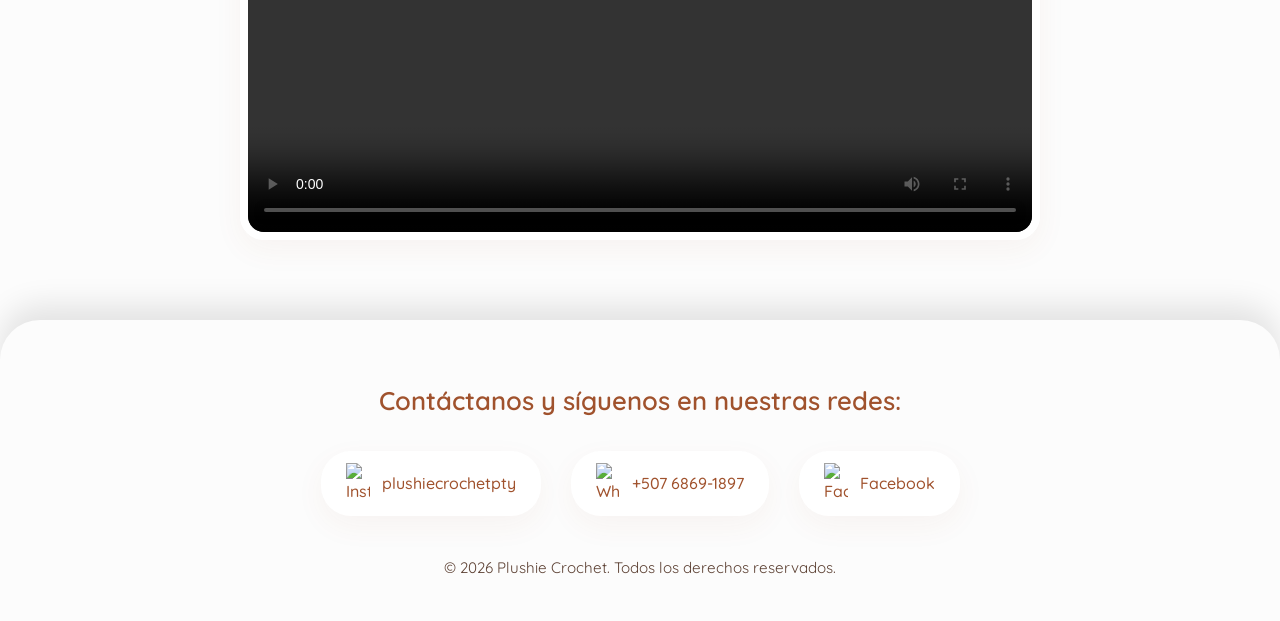
==== commit fb510902: "Actualizando el catálogo de productos y temporadas" ====
--- a/index.html
+++ b/index.html
@@ -1,158 +1,158 @@
-<!DOCTYPE html>
-<html lang="es">
-<head>
-  <meta charset="UTF-8">
-  <meta name="viewport" content="width=device-width, initial-scale=1.0">
-  <title>Home | Plushie Crochet</title>
-  <link rel="icon" href="img/logonew.png" type="image/png">
-  
-  <link rel="preconnect" href="https://fonts.googleapis.com">
-  <link rel="preconnect" href="https://fonts.gstatic.com" crossorigin>
-  <link href="https://fonts.googleapis.com/css2?family=Poppins:wght@400;500;600;700&display=swap" rel="stylesheet">
-  
-  <link rel="stylesheet" href="styles.css">
-  <script src="components.js"></script>
-</head>
-<body>
-  <script>renderHeader();</script>
-
-  <div class="hero fade-in">
-    <img src="img/hero.png" alt="Plushie Crochet" class="hero-img">
-    <div class="hero-overlay">
-      <h1>Plushie Crochet</h1>
-      <p>Ternura hecha a mano, punto por punto.</p>
-      <a href="/productos" class="btn-primary">Ver productos</a>
-    </div>
-  </div>
-
-  <!-- Sección En Temporada -->
-  <article class="section section-warm">
-    <h2 class="section-title fade-in">En Temporada</h2>
-    <p class="section-subtitle fade-in">Explora nuestras categorías más populares de la temporada.</p>
-
-    <div class="category-grid" id="index-temporada-grid">
-      <!-- Se cargarán dinámicamente desde productos.json -->
-      <div style="text-align:center; padding:20px; color:var(--text-light); grid-column:1/-1;">Cargando temporadas...</div>
-    </div>
-  </article>
-
-  <!-- ¿Cómo funciona el pedido? -->
-  <section class="section how-it-works fade-in">
-    <h2 class="section-title">¿Cómo hacer tu pedido?</h2>
-    <p class="section-subtitle">Consigue tu peluche perfecto en 3 simples pasos</p>
-    <div class="steps-grid">
-      <div class="step-card">
-        <div class="step-number">1</div>
-        <div class="step-icon">🧸</div>
-        <h3>Elige tu plushie</h3>
-        <p>Explora nuestro catálogo y encuentra el peluche o accesorio que más te encante. ¡Todos están hechos a mano con mucho amor!</p>
-      </div>
-      <div class="step-connector">→</div>
-      <div class="step-card">
-        <div class="step-number">2</div>
-        <div class="step-icon">💬</div>
-        <h3>Escríbenos por WhatsApp</h3>
-        <p>Contáctanos directamente con el nombre del producto. Te confirmamos disponibilidad, precio y coordinamos la entrega.</p>
-      </div>
-      <div class="step-connector">→</div>
-      <div class="step-card">
-        <div class="step-number">3</div>
-        <div class="step-icon">🎁</div>
-        <h3>¡Recibe tu peluche!</h3>
-        <p>Coordinamos la entrega o punto de recogida. Cada pedido sale empacado con cariño y listo para regalar.</p>
-      </div>
-    </div>
-    <div style="text-align: center; margin-top: 50px;">
-      <a href="https://wa.me/50768691897" class="btn-primary" target="_blank" rel="noopener noreferrer">
-        💬 ¡Hacer mi pedido ahora!
-      </a>
-    </div>
-  </section>
-
-  <!-- Reseñas de Clientes -->
-  <section class="section section-warm fade-in">
-    <h2 class="section-title">Lo que dicen nuestros clientes</h2>
-    <p class="section-subtitle">Cada pedido está hecho con amor, y ellos lo sienten 💕</p>
-    <div class="testimonials-grid" id="testimonials-grid">
-      <!-- Se cargan dinámicamente -->
-      <div style="text-align:center; color:var(--secondary-color); padding:30px; grid-column:1/-1;">Cargando reseñas...</div>
-    </div>
-    <div style="text-align:center; margin-top:40px;">
-      <a href="/contacto" class="btn-outline">✍️ Dejar mi reseña</a>
-    </div>
-  </section>
-
-  <section class="section fade-in">
-    <h2 class="section-title">Y aquí un snoopy relax</h2>
-    <div class="video-container">
-      <video src="img/videosnoopy.mp4" controls style="width: 100%; display: block;"></video>
-    </div>
-  </section>
-
-  <script>renderFooter();</script>
-
-  <script>
-    // Cargar reseñas desde la API
-    fetch('api_publico.php?action=get_resenas')
-      .then(r => r.json())
-      .then(res => {
-        const grid = document.getElementById('testimonials-grid');
-        if (!res.success || res.data.length === 0) {
-          grid.innerHTML = `
-            <div style="text-align:center; color:var(--secondary-color); padding:30px; grid-column:1/-1;">
-              ¡Sé el primero en dejar tu reseña! 
-              <a href="/contacto" style="color:var(--primary-color); font-weight:600;">Ir a Contacto →</a>
-            </div>`;
-          return;
-        }
-        grid.innerHTML = res.data.map(r => {
-          const stars = '⭐'.repeat(r.estrellas);
-          const inicial = r.nombre.charAt(0).toUpperCase();
-          return `
-            <div class="testimonial-card">
-              <div class="stars">${stars}</div>
-              <p class="testimonial-text">"${r.comentario}"</p>
-              <div class="testimonial-author">
-                <div class="author-avatar">${inicial}</div>
-                <div>
-                  <strong>${r.nombre}</strong>
-                  <span>${r.fecha || ''}</span>
-                </div>
-              </div>
-            </div>`;
-        }).join('');
-      })
-      .catch(() => {
-        document.getElementById('testimonials-grid').innerHTML = `
-          <div style="text-align:center; color:var(--secondary-color); padding:40px; grid-column:1/-1;">
-            <p style="font-size:1.2rem; margin-bottom:15px;">Aún no hay reseñas publicadas.</p>
-            <a href="/contacto" class="btn-outline">✍️ ¡Sé el primero en dejar una reseña!</a>
-          </div>`;
-      });
-
-    // Cargar categorías En Temporada dinámicamente
-    fetch('productos.json')
-      .then(r => r.json())
-      .then(data => {
-        const grid = document.getElementById('index-temporada-grid');
-        let visibles = [];
-        if (data.categorias_entemporada) {
-          visibles = data.categorias_entemporada.filter(cat => cat.mostrar_en_inicio !== false);
-        }
-
-        if (visibles.length > 0) {
-          grid.innerHTML = visibles.map(cat => `
-            <div class="category-card fade-in">
-              <img src="${cat.imagen || 'img/navidad.jpg'}" alt="${cat.titulo}" class="category-img">
-              <h3 style="margin-bottom: 15px;">${cat.titulo}</h3>
-              <a href="/entemporada?season=${cat.id}" class="btn-outline">Ver Categoría</a>
-            </div>
-          `).join('');
-        } else {
-          grid.innerHTML = '<div style="text-align:center; padding:20px; color:var(--text-light); grid-column:1/-1;">No hay categorías disponibles por ahora.</div>';
-        }
-      })
-      .catch(err => console.error("Error cargando categorías:", err));
-  </script>
-</body>
+<!DOCTYPE html>
+<html lang="es">
+<head>
+  <meta charset="UTF-8">
+  <meta name="viewport" content="width=device-width, initial-scale=1.0">
+  <title>Home | Plushie Crochet</title>
+  <link rel="icon" href="img/logonew.png" type="image/png">
+  
+  <link rel="preconnect" href="https://fonts.googleapis.com">
+  <link rel="preconnect" href="https://fonts.gstatic.com" crossorigin>
+  <link href="https://fonts.googleapis.com/css2?family=Poppins:wght@400;500;600;700&display=swap" rel="stylesheet">
+  
+  <link rel="stylesheet" href="styles.css">
+  <script src="components.js"></script>
+</head>
+<body>
+  <script>renderHeader();</script>
+
+  <div class="hero fade-in">
+    <img src="img/hero.png" alt="Plushie Crochet" class="hero-img">
+    <div class="hero-overlay">
+      <h1>Plushie Crochet</h1>
+      <p>Ternura hecha a mano, punto por punto.</p>
+      <a href="/productos" class="btn-primary">Ver productos</a>
+    </div>
+  </div>
+
+  <!-- Sección En Temporada -->
+  <article class="section section-warm">
+    <h2 class="section-title fade-in">Del Momento</h2>
+    <p class="section-subtitle fade-in">Explora nuestras categorías más populares del momento.</p>
+
+    <div class="category-grid" id="index-temporada-grid">
+      <!-- Se cargarán dinámicamente desde productos.json -->
+      <div style="text-align:center; padding:20px; color:var(--text-light); grid-column:1/-1;">Cargando temporadas...</div>
+    </div>
+  </article>
+
+  <!-- ¿Cómo funciona el pedido? -->
+  <section class="section how-it-works fade-in">
+    <h2 class="section-title">¿Cómo hacer tu pedido?</h2>
+    <p class="section-subtitle">Consigue tu peluche perfecto en 3 simples pasos</p>
+    <div class="steps-grid">
+      <div class="step-card">
+        <div class="step-number">1</div>
+        <div class="step-icon">🧸</div>
+        <h3>Elige tu plushie</h3>
+        <p>Explora nuestro catálogo y encuentra el peluche o accesorio que más te encante. ¡Todos están hechos a mano con mucho amor!</p>
+      </div>
+      <div class="step-connector">→</div>
+      <div class="step-card">
+        <div class="step-number">2</div>
+        <div class="step-icon">💬</div>
+        <h3>Escríbenos por WhatsApp</h3>
+        <p>Contáctanos directamente con el nombre del producto. Te confirmamos disponibilidad, precio y coordinamos la entrega.</p>
+      </div>
+      <div class="step-connector">→</div>
+      <div class="step-card">
+        <div class="step-number">3</div>
+        <div class="step-icon">🎁</div>
+        <h3>¡Recibe tu peluche!</h3>
+        <p>Coordinamos la entrega o punto de recogida. Cada pedido sale empacado con cariño y listo para regalar.</p>
+      </div>
+    </div>
+    <div style="text-align: center; margin-top: 50px;">
+      <a href="https://wa.me/50768691897" class="btn-primary" target="_blank" rel="noopener noreferrer">
+        💬 ¡Hacer mi pedido ahora!
+      </a>
+    </div>
+  </section>
+
+  <!-- Reseñas de Clientes -->
+  <section class="section section-warm fade-in">
+    <h2 class="section-title">Lo que dicen nuestros clientes</h2>
+    <p class="section-subtitle">Cada pedido está hecho con amor, y ellos lo sienten 💕</p>
+    <div class="testimonials-grid" id="testimonials-grid">
+      <!-- Se cargan dinámicamente -->
+      <div style="text-align:center; color:var(--secondary-color); padding:30px; grid-column:1/-1;">Cargando reseñas...</div>
+    </div>
+    <div style="text-align:center; margin-top:40px;">
+      <a href="/contacto" class="btn-outline">✍️ Dejar mi reseña</a>
+    </div>
+  </section>
+
+  <section class="section fade-in">
+    <h2 class="section-title">Y aquí un snoopy relax</h2>
+    <div class="video-container">
+      <video src="img/videosnoopy.mp4" controls style="width: 100%; display: block;"></video>
+    </div>
+  </section>
+
+  <script>renderFooter();</script>
+
+  <script>
+    // Cargar reseñas desde la API
+    fetch('api_publico.php?action=get_resenas')
+      .then(r => r.json())
+      .then(res => {
+        const grid = document.getElementById('testimonials-grid');
+        if (!res.success || res.data.length === 0) {
+          grid.innerHTML = `
+            <div style="text-align:center; color:var(--secondary-color); padding:30px; grid-column:1/-1;">
+              ¡Sé el primero en dejar tu reseña! 
+              <a href="/contacto" style="color:var(--primary-color); font-weight:600;">Ir a Contacto →</a>
+            </div>`;
+          return;
+        }
+        grid.innerHTML = res.data.map(r => {
+          const stars = '⭐'.repeat(r.estrellas);
+          const inicial = r.nombre.charAt(0).toUpperCase();
+          return `
+            <div class="testimonial-card">
+              <div class="stars">${stars}</div>
+              <p class="testimonial-text">"${r.comentario}"</p>
+              <div class="testimonial-author">
+                <div class="author-avatar">${inicial}</div>
+                <div>
+                  <strong>${r.nombre}</strong>
+                  <span>${r.fecha || ''}</span>
+                </div>
+              </div>
+            </div>`;
+        }).join('');
+      })
+      .catch(() => {
+        document.getElementById('testimonials-grid').innerHTML = `
+          <div style="text-align:center; color:var(--secondary-color); padding:40px; grid-column:1/-1;">
+            <p style="font-size:1.2rem; margin-bottom:15px;">Aún no hay reseñas publicadas.</p>
+            <a href="/contacto" class="btn-outline">✍️ ¡Sé el primero en dejar una reseña!</a>
+          </div>`;
+      });
+
+    // Cargar categorías En Temporada dinámicamente
+    fetch('productos.json')
+      .then(r => r.json())
+      .then(data => {
+        const grid = document.getElementById('index-temporada-grid');
+        let visibles = [];
+        if (data.categorias_entemporada) {
+          visibles = data.categorias_entemporada.filter(cat => cat.mostrar_en_inicio !== false);
+        }
+
+        if (visibles.length > 0) {
+          grid.innerHTML = visibles.map(cat => `
+            <div class="category-card fade-in">
+              <img src="${cat.imagen || 'img/navidad.jpg'}" alt="${cat.titulo}" class="category-img">
+              <h3 style="margin-bottom: 15px;">${cat.titulo}</h3>
+              <a href="/entemporada?season=${cat.id}" class="btn-outline">Ver Categoría</a>
+            </div>
+          `).join('');
+        } else {
+          grid.innerHTML = '<div style="text-align:center; padding:20px; color:var(--text-light); grid-column:1/-1;">No hay categorías disponibles por ahora.</div>';
+        }
+      })
+      .catch(err => console.error("Error cargando categorías:", err));
+  </script>
+</body>
 </html>
